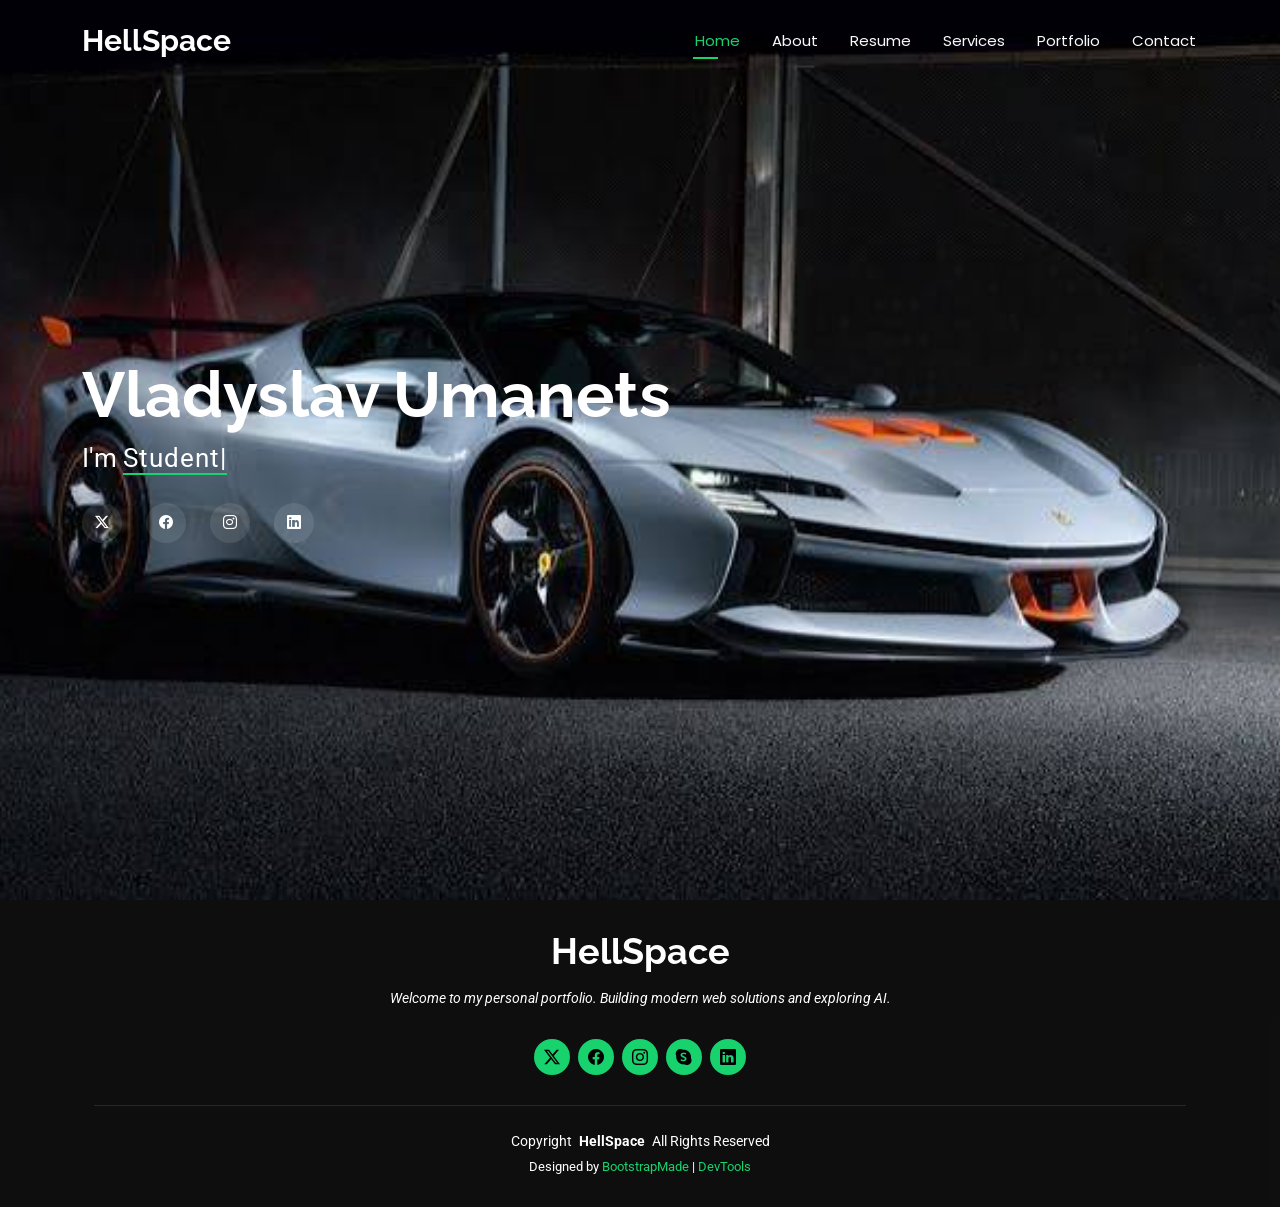
==== index.html @ 90ab7e01 "Upload full site with assets" ====
<!DOCTYPE html>
<html lang="en">

<head>
  <meta charset="utf-8">
  <meta content="width=device-width, initial-scale=1.0" name="viewport">
  <title>My CV</title>
  <meta name="description" content="Vladyslav Umanets CV page.">
  <meta name="author" content="Vladiiislav Umanets">
  <meta name="keywords" content="">

  <!-- Favicons -->
  <link href="assets/img/favicon-16x16.png" rel="icon">
  <link href="assets/img/apple-touch-icon.png" rel="apple-touch-icon">

  <!-- Fonts -->
  <link href="https://fonts.googleapis.com" rel="preconnect">
  <link href="https://fonts.gstatic.com" rel="preconnect" crossorigin>
  <link href="https://fonts.googleapis.com/css2?family=Roboto:ital,wght@0,100;0,300;0,400;0,500;0,700;0,900;1,100;1,300;1,400;1,500;1,700;1,900&family=Poppins:ital,wght@0,100;0,200;0,300;0,400;0,500;0,600;0,700;0,800;0,900;1,100;1,200;1,300;1,400;1,500;1,600;1,700;1,800;1,900&family=Raleway:ital,wght@0,100;0,200;0,300;0,400;0,500;0,600;0,700;0,800;0,900;1,100;1,200;1,300;1,400;1,500;1,600;1,700;1,800;1,900&display=swap" rel="stylesheet">

  <!-- Vendor CSS Files -->
  <link href="assets/vendor/bootstrap/css/bootstrap.min.css" rel="stylesheet">
  <link href="assets/vendor/bootstrap-icons/bootstrap-icons.css" rel="stylesheet">
  <link href="assets/vendor/aos/aos.css" rel="stylesheet">
  <link href="assets/vendor/swiper/swiper-bundle.min.css" rel="stylesheet">
  <link href="assets/vendor/glightbox/css/glightbox.min.css" rel="stylesheet">

  <!-- Main CSS File -->
  <link href="assets/css/main.css" rel="stylesheet">

  <!-- =======================================================
  * Template Name: Personal
  * Template URL: https://bootstrapmade.com/personal-free-resume-bootstrap-template/
  * Updated: Mar 05 2025 with Bootstrap v5.3.3
  * Author: BootstrapMade.com
  * License: https://bootstrapmade.com/license/
  ======================================================== -->
</head>

<body class="index-page">

  <header id="header" class="header d-flex align-items-center fixed-top">
    <div class="container-fluid container-xl position-relative d-flex align-items-center justify-content-between">

      <a href="index.html" class="logo d-flex align-items-center">
        <!-- Uncomment the line below if you also wish to use an image logo -->
        <!-- <img src="assets/img/logo.webp" alt=""> -->
        <h1 class="sitename">HellSpace</h1>
      </a>

      <nav id="navmenu" class="navmenu">
        <ul>
          <li><a href="index.html" class="active">Home</a></li>
          <li><a href="about.html">About</a></li>
          <li><a href="resume.html">Resume</a></li>
          <li><a href="services.html">Services</a></li>
          <li><a href="portfolio.html">Portfolio</a></li>
          <li><a href="contact.html">Contact</a></li>
        </ul>
        <i class="mobile-nav-toggle d-xl-none bi bi-list"></i>
      </nav>

    </div>
  </header>

  <main class="main">

    <!-- Hero Section -->
    <section id="hero" class="hero section dark-background">

      <img src="assets/img/ferr1.jpg" alt="" data-aos="fade-in">

      <div class="container" data-aos="zoom-out" data-aos-delay="100">
        <h2>Vladyslav Umanets</h2>
        <p>I'm <span class="typed" data-typed-items="Student, Web Developer, Freelancer, AI Specialist"></span><span class="typed-cursor typed-cursor--blink"></span></p>
        <div class="social-links">
          <a href="#"><i class="bi bi-twitter-x"></i></a>
          <a href="#"><i class="bi bi-facebook"></i></a>
          <a href="#"><i class="bi bi-instagram"></i></a>
          <a href="#"><i class="bi bi-linkedin"></i></a>
        </div>
      </div>

    </section><!-- /Hero Section -->

  </main>

  <footer id="footer" class="footer dark-background">
    <div class="container">
      <h3 class="sitename">HellSpace</h3>
      <p>Welcome to my personal portfolio. Building modern web solutions and exploring AI.</p>
      <div class="social-links d-flex justify-content-center">
        <a href=""><i class="bi bi-twitter-x"></i></a>
        <a href=""><i class="bi bi-facebook"></i></a>
        <a href=""><i class="bi bi-instagram"></i></a>
        <a href=""><i class="bi bi-skype"></i></a>
        <a href=""><i class="bi bi-linkedin"></i></a>
      </div>
      <div class="container">
        <div class="copyright">
          <span>Copyright</span> <strong class="px-1 sitename">HellSpace</strong> <span>All Rights Reserved</span>
        </div>
        <div class="credits">
          <!-- All the links in the footer should remain intact. -->
          <!-- You can delete the links only if you've purchased the pro version. -->
          <!-- Licensing information: https://bootstrapmade.com/license/ -->
          <!-- Purchase the pro version with working PHP/AJAX contact form: [buy-url] -->
          Designed by <a href="https://bootstrapmade.com/">BootstrapMade</a> | <a href="https://bootstrapmade.com/tools/">DevTools</a>
        </div>
      </div>
    </div>
  </footer>

  <!-- Scroll Top -->
  <a href="#" id="scroll-top" class="scroll-top d-flex align-items-center justify-content-center"><i class="bi bi-arrow-up-short"></i></a>

  <!-- Preloader -->
  <div id="preloader"></div>

  <!-- Vendor JS Files -->
  <script src="assets/vendor/bootstrap/js/bootstrap.bundle.min.js"></script>
  <script src="assets/vendor/php-email-form/validate.js"></script>
  <script src="assets/vendor/aos/aos.js"></script>
  <script src="assets/vendor/typed.js/typed.umd.js"></script>
  <script src="assets/vendor/purecounter/purecounter_vanilla.js"></script>
  <script src="assets/vendor/waypoints/noframework.waypoints.js"></script>
  <script src="assets/vendor/swiper/swiper-bundle.min.js"></script>
  <script src="assets/vendor/glightbox/js/glightbox.min.js"></script>
  <script src="assets/vendor/imagesloaded/imagesloaded.pkgd.min.js"></script>
  <script src="assets/vendor/isotope-layout/isotope.pkgd.min.js"></script>

  <!-- Main JS File -->
  <script src="assets/js/main.js"></script>

</body>

</html>
---- assets/css/main.css ----
/**
* Template Name: Personal
* Template URL: https://bootstrapmade.com/personal-free-resume-bootstrap-template/
* Updated: Mar 05 2025 with Bootstrap v5.3.3
* Author: BootstrapMade.com
* License: https://bootstrapmade.com/license/
*/

/*--------------------------------------------------------------
# Font & Color Variables
# Help: https://bootstrapmade.com/color-system/
--------------------------------------------------------------*/
/* Fonts */
:root {
  --default-font: "Roboto",  system-ui, -apple-system, "Segoe UI", Roboto, "Helvetica Neue", Arial, "Noto Sans", "Liberation Sans", sans-serif, "Apple Color Emoji", "Segoe UI Emoji", "Segoe UI Symbol", "Noto Color Emoji";
  --heading-font: "Raleway",  sans-serif;
  --nav-font: "Poppins",  sans-serif;
}

/* Global Colors - The following color variables are used throughout the website. Updating them here will change the color scheme of the entire website */
:root { 
  --background-color: #000000; /* Background color for the entire website, including individual sections */
  --default-color: #fafafa; /* Default color used for the majority of the text content across the entire website */
  --heading-color: #ffffff; /* Color for headings, subheadings and title throughout the website */
  --accent-color: #18d26e; /* Accent color that represents your brand on the website. It's used for buttons, links, and other elements that need to stand out */
  --surface-color: #1a1a1a; /* The surface color is used as a background of boxed elements within sections, such as cards, icon boxes, or other elements that require a visual separation from the global background. */
  --contrast-color: #000000; /* Contrast color for text, ensuring readability against backgrounds of accent, heading, or default colors. */
}

/* Nav Menu Colors - The following color variables are used specifically for the navigation menu. They are separate from the global colors to allow for more customization options */
:root {
  --nav-color: #fafafa;  /* The default color of the main navmenu links */
  --nav-hover-color: #18d26e; /* Applied to main navmenu links when they are hovered over or active */
  --nav-mobile-background-color: #1a1a1a; /* Used as the background color for mobile navigation menu */
  --nav-dropdown-background-color: #1a1a1a; /* Used as the background color for dropdown items that appear when hovering over primary navigation items */
  --nav-dropdown-color: #fafafa; /* Used for navigation links of the dropdown items in the navigation menu. */
  --nav-dropdown-hover-color: #18d26e; /* Similar to --nav-hover-color, this color is applied to dropdown navigation links when they are hovered over. */
}

/* Color Presets - These classes override global colors when applied to any section or element, providing reuse of the sam color scheme. */

.light-background {
  --background-color: #1a1a1a;
  --surface-color: #343434;
}

.dark-background {
  --background-color: rgba(15, 15, 15, 0.975);
  --default-color: #ffffff;
  --heading-color: #ffffff;
  --surface-color: #292929f9;
  --contrast-color: #000000;
}

/* Smooth scroll */
:root {
  scroll-behavior: smooth;
}

/*--------------------------------------------------------------
# General Styling & Shared Classes
--------------------------------------------------------------*/
body {
  color: var(--default-color);
  background-color: var(--background-color);
  font-family: var(--default-font);
}

a {
  color: var(--accent-color);
  text-decoration: none;
  transition: 0.3s;
}

a:hover {
  color: color-mix(in srgb, var(--accent-color), transparent 25%);
  text-decoration: none;
}

h1,
h2,
h3,
h4,
h5,
h6 {
  color: var(--heading-color);
  font-family: var(--heading-font);
}

/* PHP Email Form Messages
------------------------------*/
.php-email-form .error-message {
  display: none;
  background: #df1529;
  color: #ffffff;
  text-align: left;
  padding: 15px;
  margin-bottom: 24px;
  font-weight: 600;
}

.php-email-form .sent-message {
  display: none;
  color: #ffffff;
  background: #059652;
  text-align: center;
  padding: 15px;
  margin-bottom: 24px;
  font-weight: 600;
}

.php-email-form .loading {
  display: none;
  background: var(--surface-color);
  text-align: center;
  padding: 15px;
  margin-bottom: 24px;
}

.php-email-form .loading:before {
  content: "";
  display: inline-block;
  border-radius: 50%;
  width: 24px;
  height: 24px;
  margin: 0 10px -6px 0;
  border: 3px solid var(--accent-color);
  border-top-color: var(--surface-color);
  animation: php-email-form-loading 1s linear infinite;
}

@keyframes php-email-form-loading {
  0% {
    transform: rotate(0deg);
  }

  100% {
    transform: rotate(360deg);
  }
}

/*--------------------------------------------------------------
# Global Header
--------------------------------------------------------------*/
.header {
  --background-color: rgba(0, 0, 0, 0);
  color: var(--default-color);
  background-color: var(--background-color);
  padding: 15px 0;
  transition: all 0.5s;
  z-index: 997;
}

.header .logo {
  line-height: 1;
}

.header .logo img {
  max-height: 32px;
  margin-right: 8px;
}

.header .logo h1 {
  font-size: 30px;
  margin: 0;
  font-weight: 700;
  color: var(--heading-color);
}

.scrolled .header {
  box-shadow: 0px 0 18px rgba(0, 0, 0, 0.1);
}

/* Global Header on Scroll
------------------------------*/
.scrolled .header {
  --background-color: rgba(0, 0, 0, 0.8);
}

/*--------------------------------------------------------------
# Navigation Menu
--------------------------------------------------------------*/
/* Desktop Navigation */
@media (min-width: 1200px) {
  .navmenu {
    padding: 0;
  }

  .navmenu ul {
    margin: 0;
    padding: 0;
    display: flex;
    list-style: none;
    align-items: center;
  }

  .navmenu li {
    position: relative;
  }

  .navmenu>ul>li {
    white-space: nowrap;
    padding: 15px 14px;
  }

  .navmenu>ul>li:last-child {
    padding-right: 0;
  }

  .navmenu a,
  .navmenu a:focus {
    color: var(--nav-color);
    font-size: 15px;
    padding: 0 2px;
    font-family: var(--nav-font);
    font-weight: 400;
    display: flex;
    align-items: center;
    justify-content: space-between;
    white-space: nowrap;
    transition: 0.3s;
    position: relative;
  }

  .navmenu a i,
  .navmenu a:focus i {
    font-size: 12px;
    line-height: 0;
    margin-left: 5px;
    transition: 0.3s;
  }

  .navmenu>ul>li>a:before {
    content: "";
    position: absolute;
    height: 2px;
    bottom: -6px;
    left: 0;
    background-color: var(--nav-hover-color);
    visibility: hidden;
    width: 0px;
    transition: all 0.3s ease-in-out 0s;
  }

  .navmenu a:hover:before,
  .navmenu li:hover>a:before,
  .navmenu .active:before {
    visibility: visible;
    width: 25px;
  }

  .navmenu li:hover>a,
  .navmenu .active,
  .navmenu .active:focus {
    color: var(--nav-hover-color);
  }

  .navmenu .dropdown ul {
    margin: 0;
    padding: 10px 0;
    background: var(--nav-dropdown-background-color);
    display: block;
    position: absolute;
    visibility: hidden;
    left: 14px;
    top: 130%;
    opacity: 0;
    transition: 0.3s;
    border-radius: 4px;
    z-index: 99;
    box-shadow: 0px 0px 30px rgba(0, 0, 0, 0.1);
  }

  .navmenu .dropdown ul li {
    min-width: 200px;
  }

  .navmenu .dropdown ul a {
    padding: 10px 20px;
    font-size: 15px;
    text-transform: none;
    color: var(--nav-dropdown-color);
  }

  .navmenu .dropdown ul a i {
    font-size: 12px;
  }

  .navmenu .dropdown ul a:hover,
  .navmenu .dropdown ul .active:hover,
  .navmenu .dropdown ul li:hover>a {
    color: var(--nav-dropdown-hover-color);
  }

  .navmenu .dropdown:hover>ul {
    opacity: 1;
    top: 100%;
    visibility: visible;
  }

  .navmenu .dropdown .dropdown ul {
    top: 0;
    left: -90%;
    visibility: hidden;
  }

  .navmenu .dropdown .dropdown:hover>ul {
    opacity: 1;
    top: 0;
    left: -100%;
    visibility: visible;
  }
}

/* Mobile Navigation */
@media (max-width: 1199px) {
  .mobile-nav-toggle {
    color: var(--nav-color);
    font-size: 28px;
    line-height: 0;
    margin-right: 10px;
    cursor: pointer;
    transition: color 0.3s;
  }

  .navmenu {
    padding: 0;
    z-index: 9997;
  }

  .navmenu ul {
    display: none;
    list-style: none;
    position: absolute;
    inset: 60px 20px 20px 20px;
    padding: 10px 0;
    margin: 0;
    border-radius: 6px;
    background-color: var(--nav-mobile-background-color);
    border: 1px solid color-mix(in srgb, var(--default-color), transparent 90%);
    box-shadow: none;
    overflow-y: auto;
    transition: 0.3s;
    z-index: 9998;
  }

  .navmenu a,
  .navmenu a:focus {
    color: var(--nav-dropdown-color);
    padding: 10px 20px;
    font-family: var(--nav-font);
    font-size: 17px;
    font-weight: 500;
    display: flex;
    align-items: center;
    justify-content: space-between;
    white-space: nowrap;
    transition: 0.3s;
  }

  .navmenu a i,
  .navmenu a:focus i {
    font-size: 12px;
    line-height: 0;
    margin-left: 5px;
    width: 30px;
    height: 30px;
    display: flex;
    align-items: center;
    justify-content: center;
    border-radius: 50%;
    transition: 0.3s;
    background-color: color-mix(in srgb, var(--accent-color), transparent 90%);
  }

  .navmenu a i:hover,
  .navmenu a:focus i:hover {
    background-color: var(--accent-color);
    color: var(--contrast-color);
  }

  .navmenu a:hover,
  .navmenu .active,
  .navmenu .active:focus {
    color: var(--nav-dropdown-hover-color);
  }

  .navmenu .active i,
  .navmenu .active:focus i {
    background-color: var(--accent-color);
    color: var(--contrast-color);
    transform: rotate(180deg);
  }

  .navmenu .dropdown ul {
    position: static;
    display: none;
    z-index: 99;
    padding: 10px 0;
    margin: 10px 20px;
    background-color: var(--nav-dropdown-background-color);
    transition: all 0.5s ease-in-out;
  }

  .navmenu .dropdown ul ul {
    background-color: rgba(33, 37, 41, 0.1);
  }

  .navmenu .dropdown>.dropdown-active {
    display: block;
    background-color: rgba(33, 37, 41, 0.03);
  }

  .mobile-nav-active {
    overflow: hidden;
  }

  .mobile-nav-active .mobile-nav-toggle {
    color: #fff;
    position: absolute;
    font-size: 32px;
    top: 15px;
    right: 15px;
    margin-right: 0;
    z-index: 9999;
  }

  .mobile-nav-active .navmenu {
    position: fixed;
    overflow: hidden;
    inset: 0;
    background: rgba(33, 37, 41, 0.8);
    transition: 0.3s;
  }

  .mobile-nav-active .navmenu>ul {
    display: block;
  }
}

/*--------------------------------------------------------------
# Global Footer
--------------------------------------------------------------*/
.footer {
  color: var(--default-color);
  background-color: var(--background-color);
  font-size: 14px;
  text-align: center;
  padding: 30px 0;
  position: relative;
}

.footer h3 {
  font-size: 36px;
  font-weight: 700;
  position: relative;
  padding: 0;
  margin: 0 0 15px 0;
}

.footer p {
  font-size: 15;
  font-style: italic;
  padding: 0;
  margin: 0 0 30px 0;
}

.footer .social-links {
  margin: 0 0 30px 0;
}

.footer .social-links a {
  font-size: 16px;
  display: flex;
  align-items: center;
  justify-content: center;
  background: var(--accent-color);
  color: var(--contrast-color);
  line-height: 1;
  margin: 0 4px;
  border-radius: 50%;
  text-align: center;
  width: 36px;
  height: 36px;
  transition: 0.3s;
}

.footer .social-links a:hover {
  background: color-mix(in srgb, var(--accent-color), transparent 20%);
  text-decoration: none;
}

.footer .copyright {
  padding-top: 25px;
  border-top: 1px solid color-mix(in srgb, var(--default-color), transparent 90%);
}

.footer .credits {
  font-size: 13px;
  padding-top: 5px;
}

/*--------------------------------------------------------------
# Preloader
--------------------------------------------------------------*/
#preloader {
  position: fixed;
  inset: 0;
  z-index: 999999;
  overflow: hidden;
  background: var(--background-color);
  transition: all 0.6s ease-out;
}

#preloader:before {
  content: "";
  position: fixed;
  top: calc(50% - 30px);
  left: calc(50% - 30px);
  border: 6px solid #ffffff;
  border-color: var(--accent-color) transparent var(--accent-color) transparent;
  border-radius: 50%;
  width: 60px;
  height: 60px;
  animation: animate-preloader 1.5s linear infinite;
}

@keyframes animate-preloader {
  0% {
    transform: rotate(0deg);
  }

  100% {
    transform: rotate(360deg);
  }
}

/*--------------------------------------------------------------
# Scroll Top Button
--------------------------------------------------------------*/
.scroll-top {
  position: fixed;
  visibility: hidden;
  opacity: 0;
  right: 15px;
  bottom: -15px;
  z-index: 99999;
  background-color: var(--accent-color);
  width: 44px;
  height: 44px;
  border-radius: 50px;
  transition: all 0.4s;
}

.scroll-top i {
  font-size: 24px;
  color: var(--contrast-color);
  line-height: 0;
}

.scroll-top:hover {
  background-color: color-mix(in srgb, var(--accent-color), transparent 20%);
  color: var(--contrast-color);
}

.scroll-top.active {
  visibility: visible;
  opacity: 1;
  bottom: 15px;
}

/*--------------------------------------------------------------
# Disable aos animation delay on mobile devices
--------------------------------------------------------------*/
@media screen and (max-width: 768px) {
  [data-aos-delay] {
    transition-delay: 0 !important;
  }
}

/*--------------------------------------------------------------
# Global Page Titles & Breadcrumbs
--------------------------------------------------------------*/
.page-title {
  color: var(--default-color);
  background-color: var(--background-color);
  position: relative;
}

.page-title .heading {
  padding: 160px 0 80px 0;
  border-top: 1px solid color-mix(in srgb, var(--default-color), transparent 90%);
}

.page-title .heading h1 {
  font-size: 38px;
  font-weight: 700;
}

.page-title nav {
  background-color: color-mix(in srgb, var(--default-color), transparent 90%);
  padding: 20px 0;
}

.page-title nav ol {
  display: flex;
  flex-wrap: wrap;
  list-style: none;
  margin: 0;
  font-size: 16px;
  font-weight: 600;
}

.page-title nav ol li+li {
  padding-left: 10px;
}

.page-title nav ol li+li::before {
  content: "/";
  display: inline-block;
  padding-right: 10px;
  color: color-mix(in srgb, var(--default-color), transparent 70%);
}

/*--------------------------------------------------------------
# Global Sections
--------------------------------------------------------------*/
section,
.section {
  color: var(--default-color);
  background-color: var(--background-color);
  padding: 60px 0;
  scroll-margin-top: 100px;
  overflow: clip;
}

@media (max-width: 1199px) {

  section,
  .section {
    scroll-margin-top: 66px;
  }
}

/*--------------------------------------------------------------
# Global Section Titles
--------------------------------------------------------------*/
.section-title {
  padding-bottom: 60px;
  position: relative;
}

.section-title h2 {
  font-size: 14px;
  font-weight: 500;
  padding: 0;
  line-height: 1px;
  margin: 0;
  letter-spacing: 1.5px;
  text-transform: uppercase;
  color: color-mix(in srgb, var(--default-color), transparent 50%);
  position: relative;
}

.section-title h2::after {
  content: "";
  width: 120px;
  height: 1px;
  display: inline-block;
  background: var(--accent-color);
  margin: 4px 10px;
}

.section-title div {
  color: var(--heading-color);
  margin: 0;
  margin: 0;
  font-size: 28px;
  font-weight: 700;
  text-transform: uppercase;
  font-family: var(--heading-font);
}

/*--------------------------------------------------------------
# Hero Section
--------------------------------------------------------------*/
.hero {
  width: 100%;
  min-height: 100vh;
  position: relative;
  padding: 80px 0;
  display: flex;
  align-items: center;
  justify-content: center;
}

.hero img {
  position: absolute;
  inset: 0;
  display: block;
  width: 100%;
  height: 100%;
  object-fit: cover;
  z-index: 1;
}

.hero .container {
  position: relative;
  z-index: 3;
}

.hero h2 {
  margin: 0;
  font-size: 64px;
  font-weight: 700;
}

.hero p {
  margin: 5px 0 0 0;
  font-size: 26px;
}

.hero p span {
  letter-spacing: 1px;
  border-bottom: 2px solid var(--accent-color);
}

.hero .social-links {
  margin-top: 25px;
}

.hero .social-links a {
  background-color: color-mix(in srgb, var(--default-color), transparent 90%);
  color: var(--default-color);
  font-size: 14px;
  width: 40px;
  height: 40px;
  border-radius: 50px;
  display: inline-flex;
  align-items: center;
  justify-content: center;
  margin-right: 20px;
  transition: 0.3s;
}

.hero .social-links a:hover {
  background-color: var(--accent-color);
}

@media (max-width: 768px) {
  .hero h2 {
    font-size: 32px;
  }

  .hero p {
    font-size: 20px;
  }
}

/*--------------------------------------------------------------
# About Section
--------------------------------------------------------------*/
.about .content h2 {
  font-weight: 700;
  font-size: 24px;
}

.about .content ul {
  list-style: none;
  padding: 0;
}

.about .content ul li {
  margin-bottom: 20px;
  display: flex;
  align-items: center;
}

.about .content ul strong {
  margin-right: 10px;
}

.about .content ul i {
  font-size: 16px;
  margin-right: 5px;
  color: var(--accent-color);
  line-height: 0;
}

/*--------------------------------------------------------------
# Stats Section
--------------------------------------------------------------*/
.stats i {
  background-color: var(--surface-color);
  color: var(--accent-color);
  box-shadow: 0px 2px 25px rgba(0, 0, 0, 0.1);
  width: 54px;
  height: 54px;
  font-size: 24px;
  border-radius: 50px;
  border: 2px solid var(--background-color);
  display: inline-flex;
  align-items: center;
  justify-content: center;
  position: relative;
  z-index: 1;
}

.stats .stats-item {
  background-color: var(--surface-color);
  margin-top: -27px;
  padding: 30px 30px 25px 30px;
  width: 100%;
  position: relative;
  text-align: center;
  box-shadow: 0px 2px 35px rgba(0, 0, 0, 0.1);
  border-radius: 4px;
  z-index: 0;
}

.stats .stats-item span {
  font-size: 36px;
  display: block;
  font-weight: 700;
  color: color-mix(in srgb, var(--default-color), transparent 20%);
}

.stats .stats-item p {
  padding: 0;
  margin: 0;
  font-family: var(--heading-font);
  font-size: 16px;
}

/*--------------------------------------------------------------
# Skills Section
--------------------------------------------------------------*/
.skills .progress {
  height: 60px;
  display: block;
  background: none;
  border-radius: 0;
}

.skills .progress .skill {
  color: var(--heading-color);
  padding: 0;
  margin: 0 0 6px 0;
  text-transform: uppercase;
  display: block;
  font-weight: 600;
  font-family: var(--heading-font);
}

.skills .progress .skill .val {
  float: right;
  font-style: normal;
}

.skills .progress-bar-wrap {
  background: color-mix(in srgb, var(--default-color), transparent 90%);
  height: 10px;
}

.skills .progress-bar {
  width: 1px;
  height: 10px;
  transition: 0.9s;
  background-color: var(--accent-color);
}

/*--------------------------------------------------------------
# Interests Section
--------------------------------------------------------------*/
.interests .features-item {
  background-color: var(--surface-color);
  display: flex;
  align-items: center;
  padding: 20px;
  transition: 0.3s;
  border: 1px solid color-mix(in srgb, var(--default-color), transparent 90%);
  position: relative;
}

.interests .features-item i {
  font-size: 32px;
  padding-right: 10px;
  line-height: 0;
}

.interests .features-item h3 {
  font-weight: 700;
  margin: 0;
  padding: 0;
  line-height: 1;
  font-size: 16px;
}

.interests .features-item h3 a {
  color: var(--heading-color);
  transition: 0.3s;
}

.interests .features-item:hover {
  border-color: var(--accent-color);
}

.interests .features-item:hover h3 a {
  color: var(--accent-color);
}

/*--------------------------------------------------------------
# Testimonials Section
--------------------------------------------------------------*/
.testimonials .testimonials-carousel,
.testimonials .testimonials-slider {
  overflow: hidden;
}

.testimonials .testimonial-item {
  box-sizing: content-box;
  min-height: 320px;
}

.testimonials .testimonial-item .testimonial-img {
  width: 90px;
  border-radius: 50%;
  margin: -40px 0 0 40px;
  position: relative;
  z-index: 2;
  border: 6px solid var(--background-color);
}

.testimonials .testimonial-item h3 {
  font-size: 18px;
  font-weight: bold;
  margin: 10px 0 5px 45px;
}

.testimonials .testimonial-item h4 {
  font-size: 14px;
  color: color-mix(in srgb, var(--default-color), transparent 20%);
  margin: 0 0 0 45px;
}

.testimonials .testimonial-item .quote-icon-left,
.testimonials .testimonial-item .quote-icon-right {
  color: color-mix(in srgb, var(--accent-color), transparent 50%);
  font-size: 26px;
  line-height: 0;
}

.testimonials .testimonial-item .quote-icon-left {
  display: inline-block;
  left: -5px;
  position: relative;
}

.testimonials .testimonial-item .quote-icon-right {
  display: inline-block;
  right: -5px;
  position: relative;
  top: 10px;
  transform: scale(-1, -1);
}

.testimonials .testimonial-item p {
  font-style: italic;
  margin: 0 15px 0 15px;
  padding: 20px 20px 60px 20px;
  background: var(--surface-color);
  border-radius: 6px;
  position: relative;
  z-index: 1;
}

.testimonials .swiper-wrapper {
  height: auto;
}

.testimonials .swiper-pagination {
  margin-top: 20px;
  position: relative;
}

.testimonials .swiper-pagination .swiper-pagination-bullet {
  width: 12px;
  height: 12px;
  background-color: var(--background-color);
  opacity: 1;
  border: 1px solid var(--accent-color);
}

.testimonials .swiper-pagination .swiper-pagination-bullet-active {
  background-color: var(--accent-color);
}

/*--------------------------------------------------------------
# Resume Section
--------------------------------------------------------------*/
.resume .resume-title {
  color: var(--heading-color);
  font-size: 26px;
  font-weight: 700;
  margin-top: 20px;
  margin-bottom: 20px;
}

.resume .resume-item {
  padding: 0 0 20px 20px;
  margin-top: -2px;
  border-left: 2px solid var(--accent-color);
  position: relative;
}

.resume .resume-item h4 {
  line-height: 18px;
  font-size: 18px;
  font-weight: 600;
  text-transform: uppercase;
  color: color-mix(in srgb, var(--default-color), transparent 20%);
  margin-bottom: 10px;
}

.resume .resume-item h5 {
  font-size: 16px;
  padding: 5px 15px;
  display: inline-block;
  font-weight: 600;
  margin-bottom: 10px;
}

.resume .resume-item ul {
  padding-left: 20px;
}

.resume .resume-item ul li {
  padding-bottom: 10px;
}

.resume .resume-item:last-child {
  padding-bottom: 0;
}

.resume .resume-item::before {
  content: "";
  position: absolute;
  width: 16px;
  height: 16px;
  border-radius: 50px;
  left: -9px;
  top: 0;
  background: var(--background-color);
  border: 2px solid var(--accent-color);
}

/*--------------------------------------------------------------
# Services Section
--------------------------------------------------------------*/
.services .service-item {
  background-color: var(--surface-color);
  text-align: center;
  padding: 80px 20px;
  transition: all ease-in-out 0.3s;
  height: 100%;
}

.services .service-item .icon {
  margin: 0 auto;
  width: 64px;
  height: 64px;
  background: var(--accent-color);
  border-radius: 4px;
  display: flex;
  align-items: center;
  justify-content: center;
  margin-bottom: 20px;
  transition: 0.3s;
  transform-style: preserve-3d;
}

.services .service-item .icon i {
  color: var(--contrast-color);
  font-size: 28px;
  transition: ease-in-out 0.3s;
}

.services .service-item .icon::before {
  position: absolute;
  content: "";
  left: -8px;
  top: -8px;
  height: 100%;
  width: 100%;
  background: color-mix(in srgb, var(--accent-color), transparent 80%);
  border-radius: 5px;
  transition: all 0.3s ease-out 0s;
  transform: translateZ(-1px);
}

.services .service-item h3 {
  font-weight: 700;
  margin: 10px 0 15px 0;
  font-size: 22px;
}

.services .service-item p {
  line-height: 24px;
  font-size: 14px;
  margin-bottom: 0;
}

.services .service-item:hover {
  background: var(--accent-color);
  border-color: var(--accent-color);
}

.services .service-item:hover .icon {
  background: var(--surface-color);
}

.services .service-item:hover .icon i {
  color: var(--accent-color);
}

.services .service-item:hover .icon::before {
  background: color-mix(in srgb, var(--background-color), transparent 70%);
}

.services .service-item:hover h3,
.services .service-item:hover p {
  color: var(--contrast-color);
}

/*--------------------------------------------------------------
# Service Details Section
--------------------------------------------------------------*/
.service-details .services-list {
  background-color: var(--surface-color);
  padding: 10px 30px;
  border: 1px solid color-mix(in srgb, var(--default-color), transparent 90%);
  margin-bottom: 20px;
}

.service-details .services-list a {
  display: block;
  line-height: 1;
  padding: 8px 0 8px 15px;
  border-left: 3px solid color-mix(in srgb, var(--default-color), transparent 70%);
  margin: 20px 0;
  color: color-mix(in srgb, var(--default-color), transparent 20%);
  transition: 0.3s;
}

.service-details .services-list a.active {
  color: var(--heading-color);
  font-weight: 700;
  border-color: var(--accent-color);
}

.service-details .services-list a:hover {
  border-color: var(--accent-color);
}

.service-details .services-img {
  margin-bottom: 20px;
}

.service-details h3 {
  font-size: 26px;
  font-weight: 700;
}

.service-details h4 {
  font-size: 20px;
  font-weight: 700;
}

.service-details p {
  font-size: 15px;
}

.service-details ul {
  list-style: none;
  padding: 0;
  font-size: 15px;
}

.service-details ul li {
  padding: 5px 0;
  display: flex;
  align-items: center;
}

.service-details ul i {
  font-size: 20px;
  margin-right: 8px;
  color: var(--accent-color);
}

/*--------------------------------------------------------------
# Portfolio Section
--------------------------------------------------------------*/
.portfolio .portfolio-filters {
  padding: 0;
  margin: 0 auto 20px auto;
  list-style: none;
  text-align: center;
}

.portfolio .portfolio-filters li {
  cursor: pointer;
  display: inline-block;
  padding: 0;
  font-size: 18px;
  font-weight: 500;
  margin: 0 10px;
  line-height: 1;
  margin-bottom: 5px;
  transition: all 0.3s ease-in-out;
}

.portfolio .portfolio-filters li:hover,
.portfolio .portfolio-filters li.filter-active {
  color: var(--accent-color);
}

.portfolio .portfolio-filters li:first-child {
  margin-left: 0;
}

.portfolio .portfolio-filters li:last-child {
  margin-right: 0;
}

@media (max-width: 575px) {
  .portfolio .portfolio-filters li {
    font-size: 14px;
    margin: 0 5px;
  }
}

.portfolio .portfolio-content {
  position: relative;
  overflow: hidden;
}

.portfolio .portfolio-content img {
  transition: 0.3s;
}

.portfolio .portfolio-content .portfolio-info {
  opacity: 0;
  position: absolute;
  inset: 0;
  z-index: 3;
  transition: all ease-in-out 0.3s;
  background: rgba(0, 0, 0, 0.6);
  padding: 15px;
}

.portfolio .portfolio-content .portfolio-info h4 {
  font-size: 14px;
  padding: 5px 10px;
  font-weight: 400;
  color: #ffffff;
  display: inline-block;
  background-color: var(--accent-color);
}

.portfolio .portfolio-content .portfolio-info p {
  position: absolute;
  bottom: 10px;
  text-align: center;
  display: inline-block;
  left: 0;
  right: 0;
  font-size: 16px;
  font-weight: 600;
  color: rgba(255, 255, 255, 0.8);
}

.portfolio .portfolio-content .portfolio-info .preview-link,
.portfolio .portfolio-content .portfolio-info .details-link {
  position: absolute;
  left: calc(50% - 40px);
  font-size: 26px;
  top: calc(50% - 14px);
  color: #fff;
  transition: 0.3s;
  line-height: 1.2;
}

.portfolio .portfolio-content .portfolio-info .preview-link:hover,
.portfolio .portfolio-content .portfolio-info .details-link:hover {
  color: var(--accent-color);
}

.portfolio .portfolio-content .portfolio-info .details-link {
  left: 50%;
  font-size: 34px;
  line-height: 0;
}

.portfolio .portfolio-content:hover .portfolio-info {
  opacity: 1;
}

.portfolio .portfolio-content:hover img {
  transform: scale(1.1);
}

/*--------------------------------------------------------------
# Portfolio Details Section
--------------------------------------------------------------*/
.portfolio-details .portfolio-details-slider img {
  width: 100%;
}

.portfolio-details .portfolio-details-slider .swiper-pagination {
  margin-top: 20px;
  position: relative;
}

.portfolio-details .portfolio-details-slider .swiper-pagination .swiper-pagination-bullet {
  width: 12px;
  height: 12px;
  background-color: color-mix(in srgb, var(--default-color), transparent 85%);
  opacity: 1;
}

.portfolio-details .portfolio-details-slider .swiper-pagination .swiper-pagination-bullet-active {
  background-color: var(--accent-color);
}

.portfolio-details .portfolio-info {
  background-color: var(--surface-color);
  padding: 30px;
  box-shadow: 0px 0 30px rgba(0, 0, 0, 0.1);
}

.portfolio-details .portfolio-info h3 {
  font-size: 22px;
  font-weight: 700;
  margin-bottom: 20px;
  padding-bottom: 20px;
  border-bottom: 1px solid color-mix(in srgb, var(--default-color), transparent 85%);
}

.portfolio-details .portfolio-info ul {
  list-style: none;
  padding: 0;
  font-size: 15px;
}

.portfolio-details .portfolio-info ul li+li {
  margin-top: 10px;
}

.portfolio-details .portfolio-description {
  padding-top: 30px;
}

.portfolio-details .portfolio-description h2 {
  font-size: 26px;
  font-weight: 700;
  margin-bottom: 20px;
}

.portfolio-details .portfolio-description p {
  padding: 0;
  color: color-mix(in srgb, var(--default-color), transparent 30%);
}

/*--------------------------------------------------------------
# Starter Section Section
--------------------------------------------------------------*/
.starter-section {
  /* Add your styles here */
}

/*--------------------------------------------------------------
# Contact Section
--------------------------------------------------------------*/
.contact .info-item {
  box-shadow: 0px 0px 20px rgba(0, 0, 0, 0.1);
  padding: 20px 30px;
}

.contact .info-item .icon {
  color: var(--contrast-color);
  background-color: var(--accent-color);
  width: 56px;
  height: 56px;
  font-size: 24px;
  display: flex;
  justify-content: center;
  align-items: center;
  transition: all 0.3s ease-in-out;
  border-radius: 50%;
  margin-right: 15px;
}

.contact .info-item h3 {
  font-size: 18px;
  font-weight: 700;
  margin: 0 0 2px 0;
}

.contact .info-item p {
  padding: 0;
  margin-bottom: 0;
  font-size: 14px;
}

.contact .info-item .social-links a {
  font-size: 24px;
  display: inline-block;
  line-height: 1;
  margin: 4px 6px 0 0;
  transition: 0.3s;
  color: color-mix(in srgb, var(--default-color), transparent 50%);
}

.contact .info-item .social-links a:hover {
  color: var(--accent-color);
}

.contact .php-email-form {
  box-shadow: 0px 0px 20px rgba(0, 0, 0, 0.1);
  padding: 30px;
  margin-top: 30px;
}

@media (max-width: 575px) {
  .contact .php-email-form {
    padding: 20px;
  }
}

.contact .php-email-form input[type=text],
.contact .php-email-form input[type=email],
.contact .php-email-form textarea {
  color: var(--default-color);
  background-color: color-mix(in srgb, var(--background-color), transparent 50%);
  border-color: color-mix(in srgb, var(--default-color), transparent 80%);
  font-size: 14px;
  padding: 10px 15px;
  box-shadow: none;
  border-radius: 0;
}

.contact .php-email-form input[type=text]:focus,
.contact .php-email-form input[type=email]:focus,
.contact .php-email-form textarea:focus {
  border-color: var(--accent-color);
}

.contact .php-email-form input[type=text]::placeholder,
.contact .php-email-form input[type=email]::placeholder,
.contact .php-email-form textarea::placeholder {
  color: color-mix(in srgb, var(--default-color), transparent 70%);
}

.contact .php-email-form button[type=submit] {
  color: var(--contrast-color);
  background: var(--accent-color);
  border: 0;
  padding: 10px 30px;
  transition: 0.4s;
  border-radius: 50px;
}

.contact .php-email-form button[type=submit]:hover {
  background: color-mix(in srgb, var(--accent-color), transparent 20%);
}
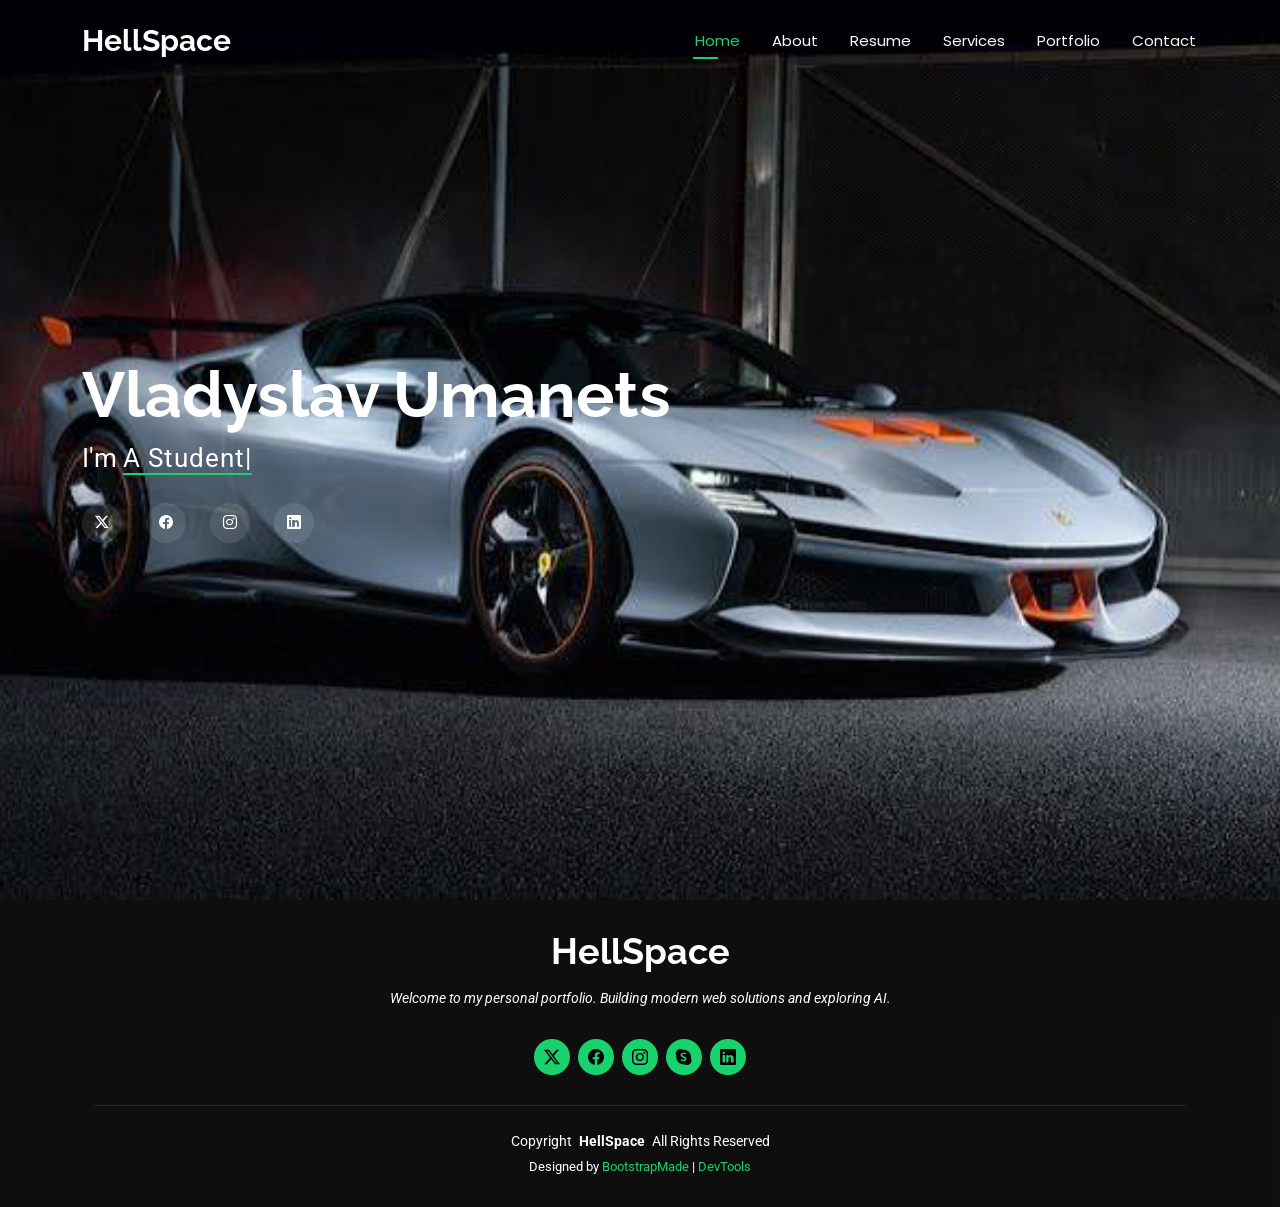
==== commit 29e2da51: "Complete LW 8 updates for pages, MATLAB plots, and media" ====
--- a/index.html
+++ b/index.html
@@ -6,7 +6,7 @@
   <meta content="width=device-width, initial-scale=1.0" name="viewport">
   <title>My CV</title>
   <meta name="description" content="Vladyslav Umanets CV page.">
-  <meta name="author" content="Vladiiislav Umanets">
+  <meta name="author" content="Vladyslav Umanets">
   <meta name="keywords" content="">
 
   <!-- Favicons -->
@@ -72,7 +72,7 @@
 
       <div class="container" data-aos="zoom-out" data-aos-delay="100">
         <h2>Vladyslav Umanets</h2>
-        <p>I'm <span class="typed" data-typed-items="Student, Web Developer, Freelancer, AI Specialist"></span><span class="typed-cursor typed-cursor--blink"></span></p>
+        <p>I'm <span class="typed" data-typed-items="A Student, a Web Developer, a Freelancer, an AI Specialist"></span><span class="typed-cursor typed-cursor--blink"></span></p>
         <div class="social-links">
           <a href="#"><i class="bi bi-twitter-x"></i></a>
           <a href="#"><i class="bi bi-facebook"></i></a>
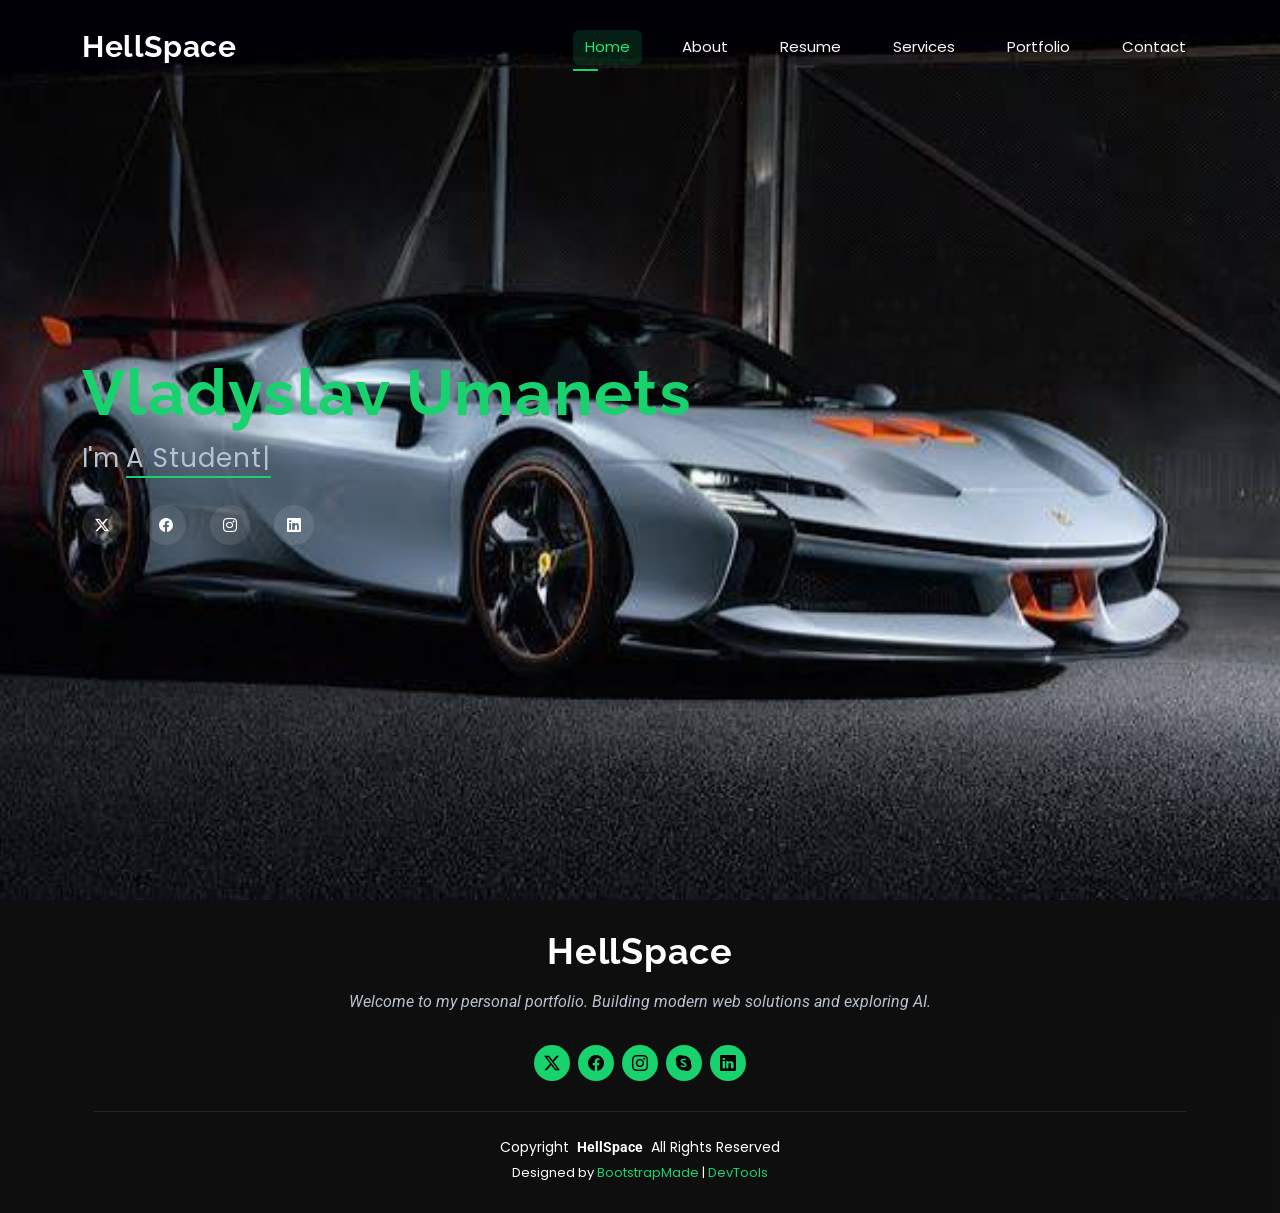
==== commit d819eca2: "Add custom.css for LW 9 and update site assets" ====
--- a/index.html
+++ b/index.html
@@ -27,6 +27,9 @@
 
   <!-- Main CSS File -->
   <link href="assets/css/main.css" rel="stylesheet">
+
+  <!-- Custom CSS File -->
+  <link href="assets/css/custom.css" rel="stylesheet">
 
   <!-- =======================================================
   * Template Name: Personal
--- a/assets/css/custom.css
+++ b/assets/css/custom.css
@@ -0,0 +1,164 @@
+/* ==========================================================================
+   Laboratory Work 9 - Custom Styles (HellSpace)
+   ========================================================================== */
+
+:root {
+  --custom-bg-dark: #0d1015;
+  --custom-surface: #151a22;
+  --custom-surface-alt: #1b222d;
+  --custom-border: rgba(24, 210, 110, 0.35);
+  --custom-accent: #18d26e;
+  --custom-accent-hover: #22e57c;
+  --custom-text: #eef2f6;
+  --custom-muted: #b6c2cf;
+}
+
+/* 2. Typography (font-family, headings h1-h6, paragraphs) */
+body {
+  font-family: "Poppins", "Roboto", sans-serif;
+  color: var(--custom-text);
+  background-color: var(--custom-bg-dark);
+}
+
+h1, h2, h3, h4, h5, h6 {
+  font-family: "Raleway", "Poppins", sans-serif;
+  font-weight: 700;
+  letter-spacing: 0.02em;
+  color: #ffffff;
+}
+
+h1 {
+  font-size: 2.4rem;
+}
+
+h2 {
+  font-size: 1.85rem;
+  color: var(--custom-accent);
+}
+
+h3 {
+  font-size: 1.4rem;
+}
+
+p {
+  font-size: 1rem;
+  line-height: 1.7;
+  color: var(--custom-muted);
+}
+
+/* 3. Buttons (:hover, :active) and Links */
+a {
+  color: var(--custom-accent);
+  text-decoration: none;
+  transition: color 0.25s ease, opacity 0.25s ease;
+}
+
+a:hover {
+  color: var(--custom-accent-hover);
+  text-decoration: underline;
+}
+
+button,
+.btn,
+[type="submit"] {
+  background-color: var(--custom-accent);
+  color: #08110c;
+  border: 2px solid var(--custom-accent);
+  border-radius: 8px;
+  padding: 10px 22px;
+  font-weight: 600;
+  transition: transform 0.2s ease, background-color 0.25s ease, box-shadow 0.25s ease;
+}
+
+button:hover,
+.btn:hover,
+[type="submit"]:hover {
+  background-color: var(--custom-accent-hover);
+  border-color: var(--custom-accent-hover);
+  color: #050a07;
+  box-shadow: 0 0 16px rgba(24, 210, 110, 0.4);
+  transform: translateY(-1px);
+}
+
+button:active,
+.btn:active,
+[type="submit"]:active {
+  transform: translateY(1px);
+  box-shadow: 0 0 6px rgba(24, 210, 110, 0.25);
+}
+
+/* 4. Spacing (margin/padding) & Content Blocks in About, Resume, Portfolio */
+.about.section,
+.resume.section,
+.portfolio.section {
+  padding-top: 70px;
+  padding-bottom: 70px;
+}
+
+.about .container,
+.resume .container,
+.portfolio .container {
+  margin-bottom: 16px;
+}
+
+.resume .resume-item,
+.portfolio .portfolio-content,
+.about .content {
+  background-color: var(--custom-surface);
+  border: 1px solid var(--custom-border);
+  border-radius: 12px;
+  padding: 20px;
+  box-shadow: 0 8px 24px rgba(0, 0, 0, 0.35);
+}
+
+/* 5. Two Additional Components: Navigation Menu & Scroll-to-Top Button */
+.navmenu > ul > li > a {
+  border-radius: 6px;
+  padding: 6px 12px;
+}
+
+.navmenu > ul > li > a:hover,
+.navmenu > ul > li > a.active {
+  background-color: rgba(24, 210, 110, 0.14);
+  color: var(--custom-accent-hover);
+}
+
+.scroll-top {
+  background-color: var(--custom-surface-alt);
+  border: 2px solid var(--custom-accent);
+  border-radius: 50%;
+  box-shadow: 0 4px 14px rgba(0, 0, 0, 0.45);
+}
+
+.scroll-top:hover {
+  background-color: var(--custom-accent);
+}
+
+/* ==========================================================================
+   Complementary Task (LW 8 Elements in Services)
+   ========================================================================== */
+
+/* 1. Lists: Unordered, Ordered, and Nested List */
+#services ul:not(.portfolio-filters) {
+  list-style: none;
+  padding-left: 0;
+}
+
+#services ul:not(.portfolio-filters) > li {
+  position: relative;
+  padding-left: 24px;
+  margin-bottom: 8px;
+}
+
+#services ul:not(.portfolio-filters) > li::before {
+  content: "▸";
+  position: absolute;
+  left: 0;
+  top: 0;
+  color: var(--custom-accent);
+  font-weight: 700;
+}
+
+/* Nested list style distinct from main list */
+#services ul ul {
+  margin-top: 8px
